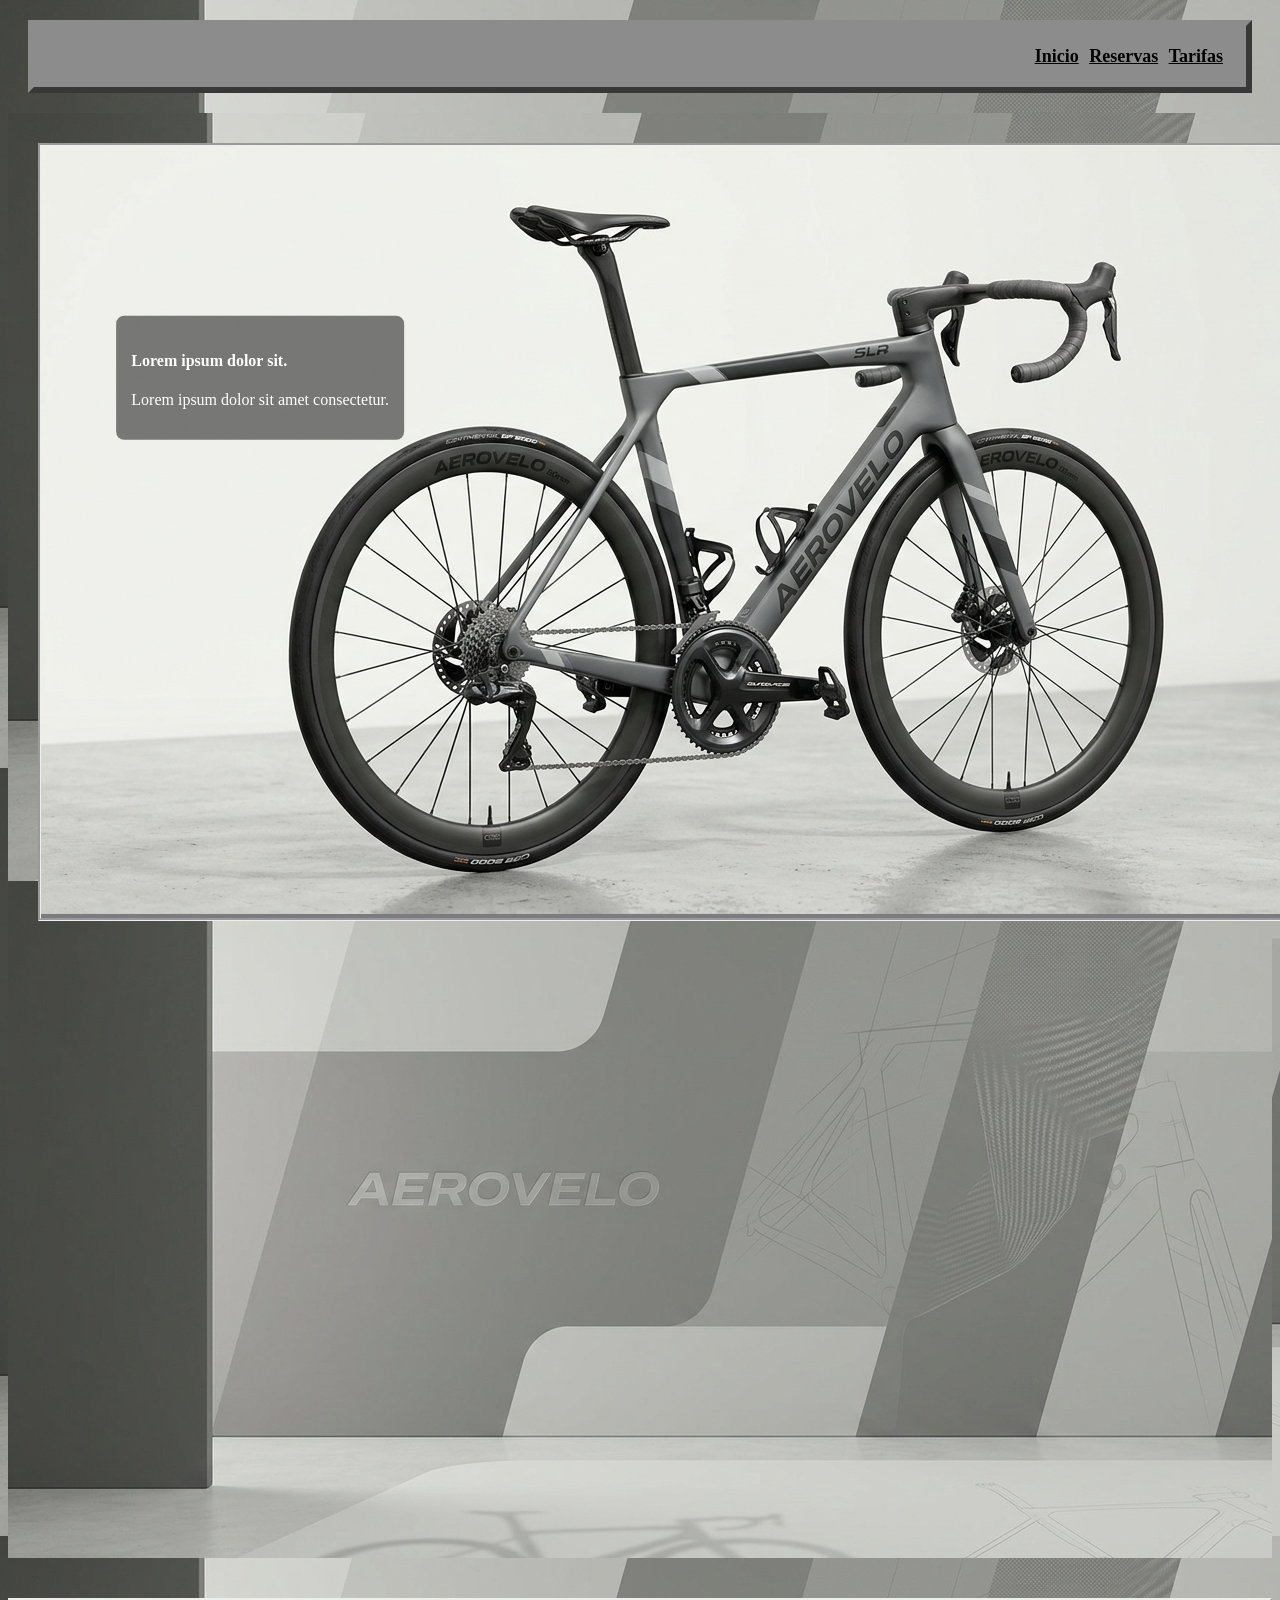
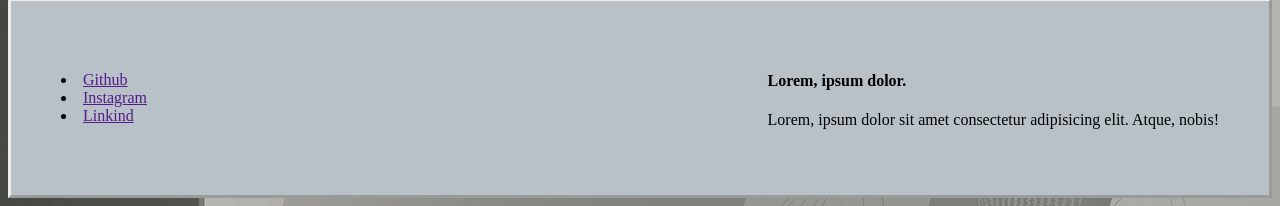
==== index.html @ 12a3a952 "initial commit" ====
<!DOCTYPE html>
<html lang="en">
<head>
    <meta charset="UTF-8">
    <meta name="viewport" content="width=device-width, initial-scale=1.0">
    <title>Rueda Libre </title>
    <link rel="stylesheet" href="./style/style.css">
</head>
<body>
    <nav>
        <a href="" class="navbar">Inicio</a>
        <a href="" class="navbar">Reservas</a>
        <a href="" class="navbar">Tarifas</a>
    </nav>

    <main class="container">

        <section class="contenido">
            <div class="container-img">
            <img src="./img/img-bike.jpeg" alt="">
            <div class="img-relative">
                <h4>Lorem ipsum dolor sit.</h4>
                <p>Lorem ipsum dolor sit amet consectetur.</p>
            </div>
            </div>
            
            
            
        </section>
        <aside class="sidebar">
            <h2>Lorem, ipsum dolor.</h2>
            <p>Lorem ipsum dolor sit amet consectetur adipisicing elit. Voluptate dolore nesciunt ea doloribus consectetur praesentium quasi, temporibus cum laudantium illo iusto qui sunt harum alias, facere ex debitis, voluptatibus rerum labore sit! Eaque iste nobis, reiciendis esse consectetur similique dolore placeat praesentium optio. Earum labore ipsa, hic excepturi facere quam ex voluptatibus eos corporis accusamus temporibus voluptas voluptates mollitia quisquam exercitationem itaque quaerat cum reiciendis. Eos velit provident perferendis reiciendis nostrum dolore ex magni eum quos eligendi, dolorum rem! Reprehenderit nobis natus iusto provident placeat deleniti autem, ducimus molestias rerum asperiores quia sequi, quis nam, aut consectetur fugit?.</p>
        </aside>

    </main>


    <footer class="mi-footer">
       <div class="footer-cont1">
         <li>
            <a href="">Github</a>
        
        </li>
        <li>
            <a href="">Instagram</a>
        </li>
        <li>
            <a href="">Linkind</a>
        </li>
       </div>
        <div class="footer-cont">
            <h4>
            Lorem, ipsum dolor.
            </h4>
            <p>Lorem, ipsum dolor sit amet consectetur adipisicing elit. Atque, nobis!</p>
        </div>
        
    </footer>


    
</body>
</html>
---- style/style.css ----
.container{

    background-image: url('/img/background-img.jpeg');
    display: flex;
    justify-content: space-between;
    align-items: flex-start;
    gap: 20px;
    padding: 30px;
    width: 100%;
    height: auto;
    box-sizing: border-box;
    

}

.contenido{
    flex: 3;
    background-color: #7D7B82;
    padding: 0;
    border-style: groove;
    
}
.sidebar {
    flex: 1;
    background-color: rgba(0, 0, 0, 0.5);
    padding: 30px;
    color: #FFFFFF;
}

nav{
    background-color: #8C8C8C;
    padding: 20px;
    margin: 20px;
    text-align: right;
    border-style: groove;
    border: 6px outset #8C8C8C;
    font-size: large;
    font-weight: bold;
}
.navbar {
    margin: auto;
    color: black;
    border-radius: solid black;
    padding: 3px;
}
.container-img{
    padding: auto;
    width: 90%;
    height: auto;
    position: relative;
    display: inline-block;
    text-align: left;
    color: white; 

    
}



.img-relative {
  position: absolute;
  top: 30%;
  right: 60%;
  transform: translate(-50%, -50%);
  background-color: rgba(0, 0, 0, 0.5); /* Fondo semitransparente opcional */
  padding: 15px;
  border-radius: 8px;
}

body{
    background-image: url('/img/background-img.jpeg');
}
footer{
    border: 3px outset;
    background-color: rgb(184, 193, 200);
    margin-top: 40px;
    padding: 50px;
}

.mi-footer{
    display: flex;
    justify-content: space-between;
    align-items: center;
    padding: 50px;
}
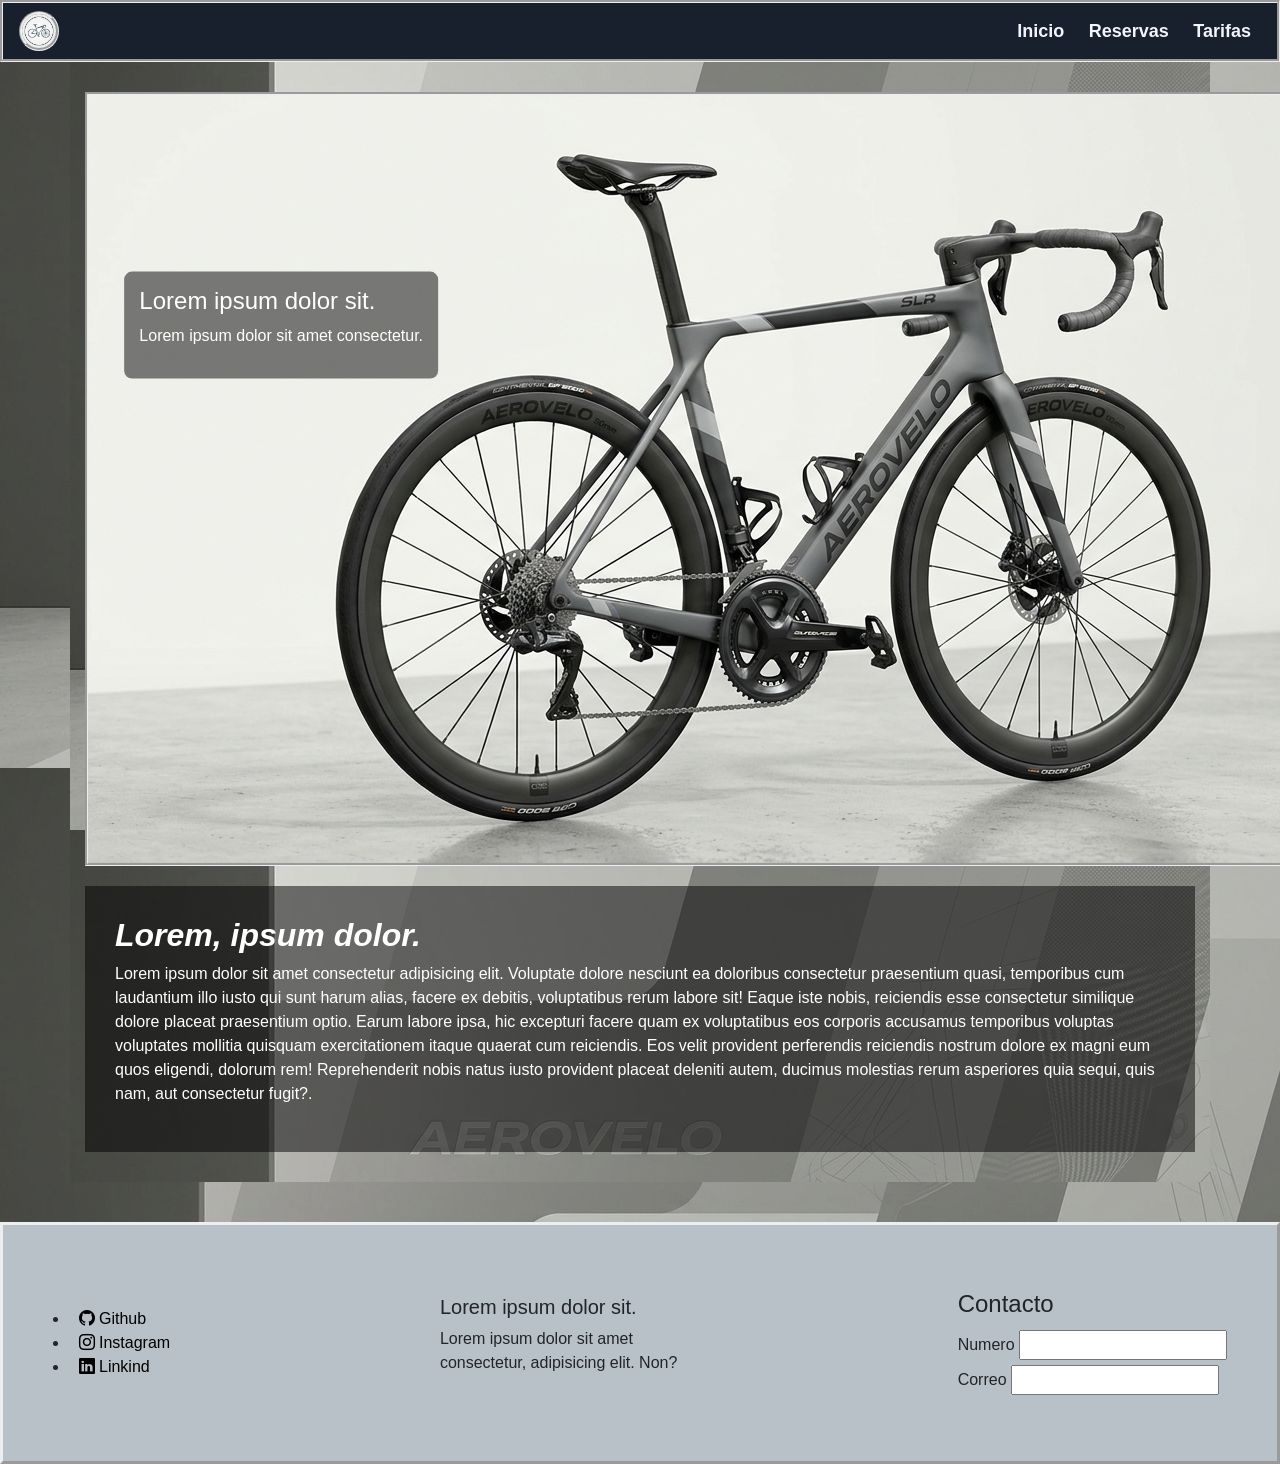
==== commit 2da4de32: "Cambios css, img, page" ====
--- a/index.html
+++ b/index.html
@@ -5,12 +5,20 @@
     <meta name="viewport" content="width=device-width, initial-scale=1.0">
     <title>Rueda Libre </title>
     <link rel="stylesheet" href="./style/style.css">
+    <link rel="icon" type="icon-img" href="./img/icon-img.jpeg">
+    <link rel="stylesheet" href="https://cdn.jsdelivr.net/npm/bootstrap-icons@1.5.0/font/bootstrap-icons.css">
+    <link rel="stylesheet" href="https://cdn.jsdelivr.net/npm/bootstrap@4.0.0/dist/css/bootstrap.min.css" integrity="sha384-Gn5384xqQ1aoWXA+058RXPxPg6fy4IWvTNh0E263XmFcJlSAwiGgFAW/dAiS6JXm" crossorigin="anonymous">
+
 </head>
 <body>
-    <nav>
-        <a href="" class="navbar">Inicio</a>
-        <a href="" class="navbar">Reservas</a>
-        <a href="" class="navbar">Tarifas</a>
+    <nav class="navbar">
+        <div class="enlaces">
+            <a href="">Inicio</a>
+            <a href="page/reservas.html" >Reservas</a>
+            <a href="">Tarifas</a>
+        </div>
+        
+        <img src="./img/icon-img.jpeg" alt="" class="logs" >
     </nav>
 
     <main class="container">
@@ -38,22 +46,41 @@
     <footer class="mi-footer">
        <div class="footer-cont1">
          <li>
-            <a href="">Github</a>
+            <a  href="" style="color: black; text-decoration: none;" >
+                <i class="bi bi-github" style="padding: 4px;"></i>Github
+            </a>
         
         </li>
         <li>
-            <a href="">Instagram</a>
+            <a href="" style="color: black; text-decoration: none;">
+                <i class="bi bi-instagram" style="padding: 4px;"></i>Instagram</a>
         </li>
         <li>
-            <a href="">Linkind</a>
+            <a href="" style="color: black; text-decoration: none;">
+                <i class="bi bi-linkedin" style="padding: 4px;"></i>Linkind
+            </a>
         </li>
        </div>
+       <div class="card-body " style="max-width: 18rem;">
+        <h5>Lorem ipsum dolor sit.</h5>
+        <p>Lorem ipsum dolor sit amet consectetur, adipisicing elit. Non?</p>
+       </div>
         <div class="footer-cont">
-            <h4>
-            Lorem, ipsum dolor.
-            </h4>
-            <p>Lorem, ipsum dolor sit amet consectetur adipisicing elit. Atque, nobis!</p>
-        </div>
+            <div >
+                <form action="">
+            
+                <fieldset>
+                    <legend>Contacto</legend>
+                    <label for="name">Numero</label>
+                    <input id="name" type="text"> <br>
+
+                    <label for="email">Correo</label>
+                    <input id="email" type="email">
+                    
+                </fieldset>
+            </form>
+            </div>
+            
         
     </footer>
 
--- a/style/style.css
+++ b/style/style.css
@@ -2,13 +2,14 @@
 
     background-image: url('/img/background-img.jpeg');
     display: flex;
-    justify-content: space-between;
+    justify-content: left;
     align-items: flex-start;
     gap: 20px;
     padding: 30px;
     width: 100%;
     height: auto;
     box-sizing: border-box;
+    flex-wrap: wrap;
     
 
 }
@@ -18,6 +19,8 @@
     background-color: #7D7B82;
     padding: 0;
     border-style: groove;
+    display: flex;
+    
     
 }
 .sidebar {
@@ -26,23 +29,42 @@
     padding: 30px;
     color: #FFFFFF;
 }
+.sidebar h2{
+    font-weight: bold;
+    font-style: italic;
+}
+.logs {
+    width: 40px;
+    height: auto;
+    border-radius: 50%;
+    border-style: groove;
+}
 
-nav{
-    background-color: #8C8C8C;
-    padding: 20px;
-    margin: 20px;
-    text-align: right;
+.navbar {
+    justify-content: space-between;
+    display: flex;
+    padding: 20px 40px;
+    align-items: center;
     border-style: groove;
-    border: 6px outset #8C8C8C;
+    flex-direction: row-reverse;
+    background-color: rgb(24 32 45);
+    
+    
+}
+
+.enlaces a {
     font-size: large;
     font-weight: bold;
+    text-decoration: none;  
+    color: #F1F5F9;
+    padding: 10px;
+
 }
-.navbar {
-    margin: auto;
-    color: black;
-    border-radius: solid black;
-    padding: 3px;
+
+.enlaces a:hover{
+    color: #60A5FA;
 }
+
 .container-img{
     padding: auto;
     width: 90%;
@@ -62,7 +84,7 @@
   top: 30%;
   right: 60%;
   transform: translate(-50%, -50%);
-  background-color: rgba(0, 0, 0, 0.5); /* Fondo semitransparente opcional */
+  background-color: rgba(0, 0, 0, 0.5); 
   padding: 15px;
   border-radius: 8px;
 }
@@ -82,4 +104,10 @@
     justify-content: space-between;
     align-items: center;
     padding: 50px;
-}+}
+
+#a-ft {
+    text-decoration: none;
+    color: black;
+}
+
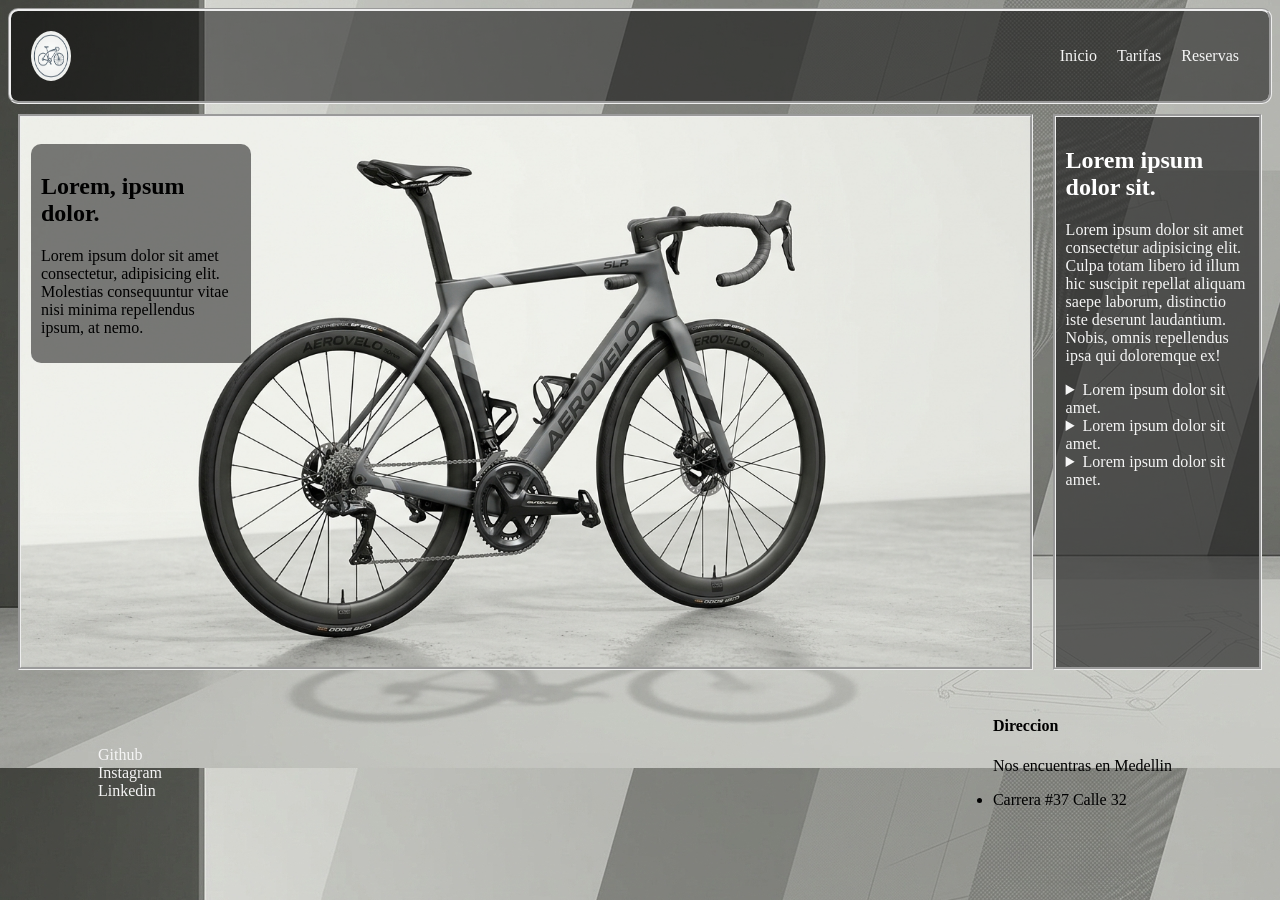
==== commit 81aea4c9: "Cambio de general" ====
--- a/index.html
+++ b/index.html
@@ -6,83 +6,67 @@
     <title>Rueda Libre </title>
     <link rel="stylesheet" href="./style/style.css">
     <link rel="icon" type="icon-img" href="./img/icon-img.jpeg">
-    <link rel="stylesheet" href="https://cdn.jsdelivr.net/npm/bootstrap-icons@1.5.0/font/bootstrap-icons.css">
-    <link rel="stylesheet" href="https://cdn.jsdelivr.net/npm/bootstrap@4.0.0/dist/css/bootstrap.min.css" integrity="sha384-Gn5384xqQ1aoWXA+058RXPxPg6fy4IWvTNh0E263XmFcJlSAwiGgFAW/dAiS6JXm" crossorigin="anonymous">
+  
 
 </head>
 <body>
-    <nav class="navbar">
-        <div class="enlaces">
-            <a href="">Inicio</a>
-            <a href="page/reservas.html" >Reservas</a>
-            <a href="">Tarifas</a>
-        </div>
-        
-        <img src="./img/icon-img.jpeg" alt="" class="logs" >
-    </nav>
 
-    <main class="container">
+    <header>
+      <nav class="navbar">
+        <img  class="img-icon-f" src="./img/icon-img.jpeg" alt="Imagen de mi icono de la pagina">
+        <ul class="nav-items">
+            <li><a href="">Inicio</a></li>
+            <li><a href="">Tarifas</a></li>
+            <li><a href="">Reservas</a></li>
+        </ul>
+      </nav>
+    </header>
 
-        <section class="contenido">
-            <div class="container-img">
-            <img src="./img/img-bike.jpeg" alt="">
-            <div class="img-relative">
-                <h4>Lorem ipsum dolor sit.</h4>
-                <p>Lorem ipsum dolor sit amet consectetur.</p>
-            </div>
+    <main>
+        <section class="container-img">
+            <img id="img-pr" src="./img/img-bike.jpeg" alt="Imagen de la presentacion de la bicicleta">
+            <div class="text-img">
+                <h2>Lorem, ipsum dolor.</h2>
+                <p>Lorem ipsum dolor sit amet consectetur, adipisicing elit. Molestias consequuntur vitae nisi minima repellendus ipsum, at nemo.</p>
+
             </div>
             
-            
-            
+
         </section>
-        <aside class="sidebar">
-            <h2>Lorem, ipsum dolor.</h2>
-            <p>Lorem ipsum dolor sit amet consectetur adipisicing elit. Voluptate dolore nesciunt ea doloribus consectetur praesentium quasi, temporibus cum laudantium illo iusto qui sunt harum alias, facere ex debitis, voluptatibus rerum labore sit! Eaque iste nobis, reiciendis esse consectetur similique dolore placeat praesentium optio. Earum labore ipsa, hic excepturi facere quam ex voluptatibus eos corporis accusamus temporibus voluptas voluptates mollitia quisquam exercitationem itaque quaerat cum reiciendis. Eos velit provident perferendis reiciendis nostrum dolore ex magni eum quos eligendi, dolorum rem! Reprehenderit nobis natus iusto provident placeat deleniti autem, ducimus molestias rerum asperiores quia sequi, quis nam, aut consectetur fugit?.</p>
+        <aside>
+            <h2>Lorem ipsum dolor sit.</h2>
+            <p>Lorem ipsum dolor sit amet consectetur adipisicing elit. Culpa totam libero id illum hic suscipit repellat aliquam saepe laborum, distinctio iste deserunt laudantium. Nobis, omnis repellendus ipsa qui doloremque ex!</p>
+            <details>
+                <summary>Lorem ipsum dolor sit amet.</summary>
+                <p>Lorem ipsum dolor sit amet consectetur adipisicing elit. Tempore, quam?</p>
+            </details>
+            <details>
+                <summary>Lorem ipsum dolor sit amet.</summary>
+                <p>Lorem ipsum dolor sit amet consectetur adipisicing elit. Tempore, quam?</p>
+            </details>
+            <details>
+                <summary>Lorem ipsum dolor sit amet.</summary>
+                <p>Lorem ipsum dolor sit amet consectetur adipisicing elit. Tempore, quam?</p>
+            </details>
+
         </aside>
 
     </main>
+    <footer>
+        <ul class="redes-ul">
+            <li>
+                <a  href="">Github</a>
+                <a href="">Instagram</a>
+                <a href="">Linkedin</a>
+            </li>
+        </ul>
+        <ul class="direction-ul">
+            <h4>Direccion</h4>
+            <p>Nos encuentras en Medellin</p>
+            <li>Carrera #37 Calle 32</li>
+        </ul>
+    </footer>
 
-
-    <footer class="mi-footer">
-       <div class="footer-cont1">
-         <li>
-            <a  href="" style="color: black; text-decoration: none;" >
-                <i class="bi bi-github" style="padding: 4px;"></i>Github
-            </a>
-        
-        </li>
-        <li>
-            <a href="" style="color: black; text-decoration: none;">
-                <i class="bi bi-instagram" style="padding: 4px;"></i>Instagram</a>
-        </li>
-        <li>
-            <a href="" style="color: black; text-decoration: none;">
-                <i class="bi bi-linkedin" style="padding: 4px;"></i>Linkind
-            </a>
-        </li>
-       </div>
-       <div class="card-body " style="max-width: 18rem;">
-        <h5>Lorem ipsum dolor sit.</h5>
-        <p>Lorem ipsum dolor sit amet consectetur, adipisicing elit. Non?</p>
-       </div>
-        <div class="footer-cont">
-            <div >
-                <form action="">
-            
-                <fieldset>
-                    <legend>Contacto</legend>
-                    <label for="name">Numero</label>
-                    <input id="name" type="text"> <br>
-
-                    <label for="email">Correo</label>
-                    <input id="email" type="email">
-                    
-                </fieldset>
-            </form>
-            </div>
-            
-        
-    </footer>
 
 
     
--- a/style/style.css
+++ b/style/style.css
@@ -1,113 +1,113 @@
-.container{
+body {
+    background-image: url('../img/background-img.jpeg');
 
-    background-image: url('/img/background-img.jpeg');
+}
+
+.navbar {
     display: flex;
-    justify-content: left;
-    align-items: flex-start;
-    gap: 20px;
-    padding: 30px;
+    border-style: groove;
+    justify-content: space-between;
+    border-radius: 10px;
+    background-color: rgba(0, 0, 0, 0.5);
+
+}
+.img-icon-f {
+    width: 40px;
+    height: auto;
+    border-radius: 50%;
+    padding: 20px;
+    
+
+}
+.nav-items {
+    display: flex;
+    padding: 20px;
+    list-style-type: none;
+    
+
+    
+}
+.nav-items a {
+    justify-content: center;
+    padding: 10px;
+    text-decoration: none;
+    color:#F5F5F5;
+
+    
+}
+.nav-items a:hover {
+    color: blue;
+}
+#img-pr {
     width: 100%;
     height: auto;
-    box-sizing: border-box;
-    flex-wrap: wrap;
+    height: auto;
+    display: block;
+}
+
+.container-img{
+    border-style: groove;
+    position: relative;
+    display: inline-grid;
+    margin: 10px;
+    
+}
+.text-img {
+
+    position: absolute;
+    top: 3%;
+    width: 200px;
+    height: auto;
+    padding: 10px;
+    background-color: rgba(0, 0, 0, 0.5);
+    border-radius: 10px;
+    margin: 10px;
+
+
+
+
+}
+main{
+    display: flex;
+    flex-direction: row;
+    justify-content: space-between;
+    
+}
+main aside{
+    width: 20vw;
+    background-color: rgba(30, 30, 30, 0.65);
+    margin: 10px;
+    border-style: groove;
+    padding: 10px;
+    color: #F5F5F5;
+}
+aside h2 {
+    color: #FFFFFF;
+}
+aside details :hover{
+    color: grey;
+
+}
+footer {
+    display: flex;
+    justify-content: space-between;
+}
+
+.direction-ul{
+    padding-right: 100px;
     
 
 }
 
-.contenido{
-    flex: 3;
-    background-color: #7D7B82;
-    padding: 0;
-    border-style: groove;
+.redes-ul li a {
+    color: #F5F5F5;
+    flex-direction: column;
     display: flex;
+    text-decoration: none;
+}
     
     
-}
-.sidebar {
-    flex: 1;
-    background-color: rgba(0, 0, 0, 0.5);
-    padding: 30px;
-    color: #FFFFFF;
-}
-.sidebar h2{
-    font-weight: bold;
-    font-style: italic;
-}
-.logs {
-    width: 40px;
-    height: auto;
-    border-radius: 50%;
-    border-style: groove;
-}
-
-.navbar {
-    justify-content: space-between;
-    display: flex;
-    padding: 20px 40px;
-    align-items: center;
-    border-style: groove;
-    flex-direction: row-reverse;
-    background-color: rgb(24 32 45);
-    
-    
-}
-
-.enlaces a {
-    font-size: large;
-    font-weight: bold;
-    text-decoration: none;  
-    color: #F1F5F9;
-    padding: 10px;
-
-}
-
-.enlaces a:hover{
-    color: #60A5FA;
-}
-
-.container-img{
-    padding: auto;
-    width: 90%;
-    height: auto;
-    position: relative;
-    display: inline-block;
-    text-align: left;
-    color: white; 
-
-    
-}
-
-
-
-.img-relative {
-  position: absolute;
-  top: 30%;
-  right: 60%;
-  transform: translate(-50%, -50%);
-  background-color: rgba(0, 0, 0, 0.5); 
-  padding: 15px;
-  border-radius: 8px;
-}
-
-body{
-    background-image: url('/img/background-img.jpeg');
-}
-footer{
-    border: 3px outset;
-    background-color: rgb(184, 193, 200);
-    margin-top: 40px;
+.redes-ul li {
+    list-style-type: none;
     padding: 50px;
-}
-
-.mi-footer{
-    display: flex;
-    justify-content: space-between;
-    align-items: center;
-    padding: 50px;
-}
-
-#a-ft {
-    text-decoration: none;
-    color: black;
-}
-
+}
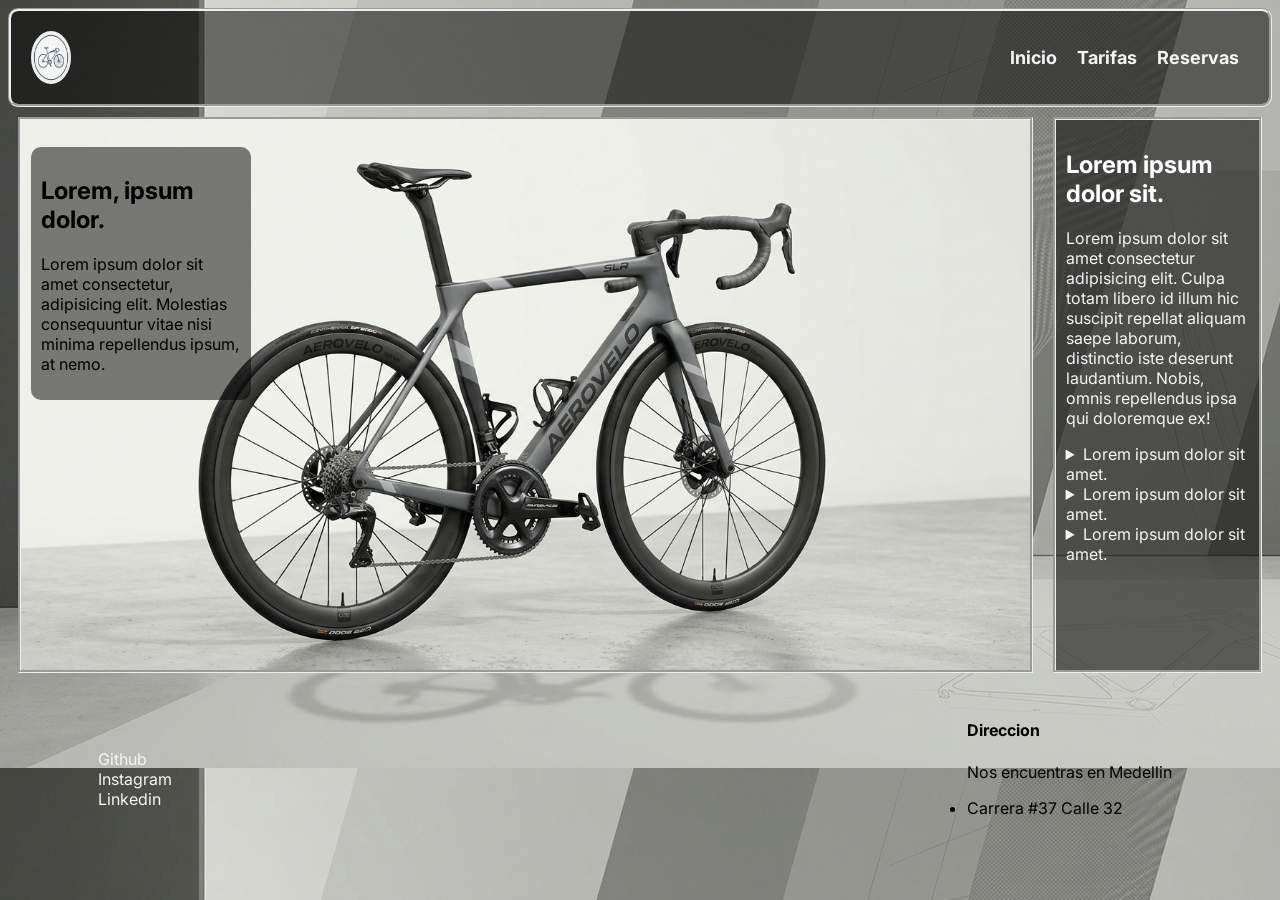
==== commit 01b1a644: "empezando pagina reservas" ====
--- a/index.html
+++ b/index.html
@@ -6,6 +6,10 @@
     <title>Rueda Libre </title>
     <link rel="stylesheet" href="./style/style.css">
     <link rel="icon" type="icon-img" href="./img/icon-img.jpeg">
+    <link rel="preconnect" href="https://fonts.googleapis.com">
+    <link rel="preconnect" href="https://fonts.gstatic.com" crossorigin>
+    <link href="https://fonts.googleapis.com/css2?family=Inter:wght@400;500;600;700;800&family=Roboto+Mono:wght@400;500&display=swap" rel="stylesheet">
+    <link rel="stylesheet" href="https://cdnjs.cloudflare.com/ajax/libs/font-awesome/6.7.2/css/all.min.css">
   
 
 </head>
@@ -16,8 +20,8 @@
         <img  class="img-icon-f" src="./img/icon-img.jpeg" alt="Imagen de mi icono de la pagina">
         <ul class="nav-items">
             <li><a href="">Inicio</a></li>
-            <li><a href="">Tarifas</a></li>
-            <li><a href="">Reservas</a></li>
+            <li><a href="./page/tarifas.html">Tarifas</a></li>
+            <li><a href="./page/reservas.html">Reservas</a></li>
         </ul>
       </nav>
     </header>
--- a/style/style.css
+++ b/style/style.css
@@ -1,5 +1,8 @@
 body {
     background-image: url('../img/background-img.jpeg');
+    font-family: 'Inter', sans-serif;
+    
+
 
 }
 
@@ -32,6 +35,9 @@
     padding: 10px;
     text-decoration: none;
     color:#F5F5F5;
+    font-family: 'Inter', sans-serif;
+    font-size: large;
+    font-weight: bold;
 
     
 }
@@ -40,7 +46,6 @@
 }
 #img-pr {
     width: 100%;
-    height: auto;
     height: auto;
     display: block;
 }
@@ -110,4 +115,142 @@
 .redes-ul li {
     list-style-type: none;
     padding: 50px;
+}
+table {
+    border: 3px solid black;
+    border-collapse: collapse;
+    letter-spacing: 1px;
+    margin: 30px;
+    text-align: center;
+    width: 100%;
+    height:100%;
+    background:#585557;
+}
+th,
+td {
+    border: 2px solid black;
+    color: #C4DFED;
+    padding: 10px;
+    padding-top: 20px;
+   
+   
+}
+.button-table {
+    padding: 8px;
+    margin: 15px;
+   margin-left: 40px;
+   margin-top: 40px;
+   background-color: blue;
+   color: #F5F5F5;
+}
+
+.table-st{
+
+    display: flex;
+    height: 40;
+    width: 100vh;
+    align-self: center;
+    background: radial-gradient(circle, #232526 0%, #414345 100%);
+
+
+
+    
+    
+
+}
+.img-tarifas {
+    width: 70vh;
+    height: auto;
+    aspect-ratio:1408 / 768;
+    margin: 40px;
+    border-style: groove;
+   
+}
+.presentacion-tarifas {
+    background-color: rgba(0, 0, 0, 0.5);
+    margin: 40px;
+    display: flex;
+    flex-direction: row-reverse;
+    justify-content: space-between;
+
+}
+#main-tarifas {
+    display: flex;
+    flex-direction: column;
+}
+.content-tarifas-img {
+    margin: 40px;
+    background-color: rgba(30, 30, 30, 0.65);
+    color: #F5F5F5;
+    padding: 20px;
+}
+.content-tarifas-img h1{
+    color: #FFFFFF;
+
+    
+    
+
+}
+tbody{
+    margin-top: 10px;
+}
+
+.fecha-sede {
+    margin: 20px;
+    background-color: antiquewhite;
+    display: flex;
+    flex-wrap: wrap;
+    padding: 30px;
+    flex-direction: column;
+    width: 70vh;
+    margin-left: 20vh;
+
+
+
+
+}
+#sede {
+    margin: 20px;
+    width: 300px;
+    height: 30px;
+}
+.date-inicio  {
+    margin: 60px;
+    width: 200px;
+    padding: 40px;
+    
+}
+.date-fin {
+    margin: 40px;
+}
+
+.bicicleta-elejir {
+    background-color: antiquewhite;
+    margin: 40px;
+    width: 400px;
+    height: auto;
+    border: 3px solid black;
+    
+    
+}
+.bicicleta-elejir span {
+    padding: 10px;
+}
+.bici-article {
+    margin-left: 30px;
+    padding: 10px;
+}
+#main-reservas {
+    flex-direction: column;
+    justify-content: space-between;
+
+}
+.datos-user {
+    background-color: antiquewhite;
+    padding: 30px;
+    width: 50vh;
+}
+.datos-user {
+    padding: 40px;
+    margin: 20px;
 }
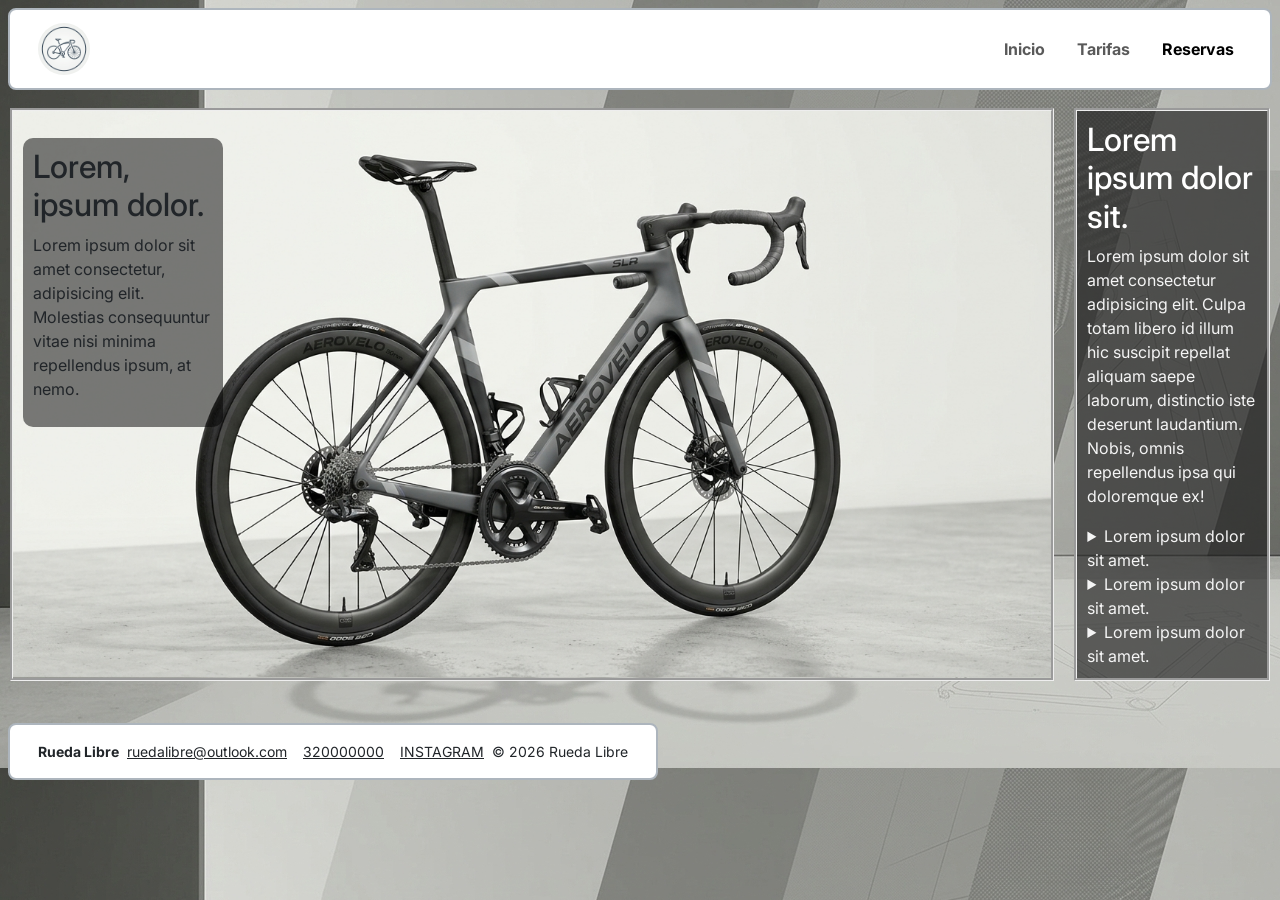
==== commit 5e052c4b: "Rueda libre 1.5, Implementacion de bootstrap" ====
--- a/index.html
+++ b/index.html
@@ -4,6 +4,7 @@
     <meta charset="UTF-8">
     <meta name="viewport" content="width=device-width, initial-scale=1.0">
     <title>Rueda Libre </title>
+    <link href="https://cdn.jsdelivr.net/npm/bootstrap@5.3.3/dist/css/bootstrap.min.css" rel="stylesheet">
     <link rel="stylesheet" href="./style/style.css">
     <link rel="icon" type="icon-img" href="./img/icon-img.jpeg">
     <link rel="preconnect" href="https://fonts.googleapis.com">
@@ -15,15 +16,37 @@
 </head>
 <body>
 
-    <header>
-      <nav class="navbar">
-        <img  class="img-icon-f" src="./img/icon-img.jpeg" alt="Imagen de mi icono de la pagina">
-        <ul class="nav-items">
-            <li><a href="">Inicio</a></li>
-            <li><a href="./page/tarifas.html">Tarifas</a></li>
-            <li><a href="./page/reservas.html">Reservas</a></li>
+    <header class="p-2">
+    <nav class="navbar navbar-expand-md bg-white border border-2 border-dark-subtle rounded-3 px-3">
+    <div class="container-fluid">
+
+      <a class="navbar-brand" href="../index.html">
+        <img src="../img/icon-img.jpeg" alt="Logo de la página"
+             width="52" height="52" class="rounded-circle object-fit-cover">
+      </a>
+
+      <button class="navbar-toggler" type="button"
+              data-bs-toggle="collapse" data-bs-target="#menu"
+              aria-controls="menu" aria-expanded="false" aria-label="Abrir menú">
+        <span class="navbar-toggler-icon"></span>
+      </button>
+
+      <div class="collapse navbar-collapse" id="menu">
+        <ul class="navbar-nav ms-auto gap-md-3">
+          <li class="nav-item">
+            <a class="nav-link fw-bold" href="./index.html">Inicio</a>
+          </li>
+          <li class="nav-item">
+            <a class="nav-link fw-bold" href="./page/tarifas.html">Tarifas</a>
+          </li>
+          <li class="nav-item">
+            <a class="nav-link fw-bold active" aria-current="page" href="./page/reservas.html">Reservas</a>
+          </li>
         </ul>
-      </nav>
+      </div>
+
+    </div>
+    </nav>
     </header>
 
     <main>
@@ -56,20 +79,23 @@
         </aside>
 
     </main>
-    <footer>
-        <ul class="redes-ul">
-            <li>
-                <a  href="">Github</a>
-                <a href="">Instagram</a>
-                <a href="">Linkedin</a>
-            </li>
-        </ul>
-        <ul class="direction-ul">
-            <h4>Direccion</h4>
-            <p>Nos encuentras en Medellin</p>
-            <li>Carrera #37 Calle 32</li>
-        </ul>
-    </footer>
+    <footer class="p-2 mt-4">
+  <div class="bg-white text-dark border border-2 border-dark-subtle rounded-3 px-3 py-3">
+    <div class="container-fluid d-flex flex-column flex-md-row justify-content-between align-items-center gap-2 small">
+
+      <span class="fw-bold">Rueda Libre</span>
+
+      <ul class="list-unstyled d-flex flex-wrap justify-content-center gap-3 mb-0">
+        <li><a class="link-dark" href="mailto:correo@ejemplo.com">ruedalibre@outlook.com</a></li>
+        <li><a class="link-dark" href="tel:+570000000000">320000000</a></li>
+        <li><a class="link-dark" href="#">INSTAGRAM</a></li>
+      </ul>
+
+      <span>© 2026 Rueda Libre </span>
+
+    </div>
+  </div>
+</footer>
 
 
 
--- a/style/style.css
+++ b/style/style.css
@@ -14,7 +14,7 @@
     background-color: rgba(0, 0, 0, 0.5);
 
 }
-.img-icon-f {
+#img {
     width: 40px;
     height: auto;
     border-radius: 50%;
@@ -124,12 +124,12 @@
     text-align: center;
     width: 100%;
     height:100%;
-    background:#585557;
+    background: #fff;
 }
 th,
 td {
     border: 2px solid black;
-    color: #C4DFED;
+    color: black;
     padding: 10px;
     padding-top: 20px;
    
@@ -195,62 +195,10 @@
     margin-top: 10px;
 }
 
-.fecha-sede {
-    margin: 20px;
-    background-color: antiquewhite;
-    display: flex;
-    flex-wrap: wrap;
-    padding: 30px;
-    flex-direction: column;
-    width: 70vh;
-    margin-left: 20vh;
-
-
-
-
-}
-#sede {
-    margin: 20px;
-    width: 300px;
-    height: 30px;
-}
-.date-inicio  {
-    margin: 60px;
-    width: 200px;
-    padding: 40px;
-    
-}
-.date-fin {
-    margin: 40px;
-}
-
-.bicicleta-elejir {
-    background-color: antiquewhite;
-    margin: 40px;
-    width: 400px;
-    height: auto;
-    border: 3px solid black;
-    
-    
-}
-.bicicleta-elejir span {
-    padding: 10px;
-}
-.bici-article {
-    margin-left: 30px;
-    padding: 10px;
-}
-#main-reservas {
-    flex-direction: column;
-    justify-content: space-between;
-
-}
-.datos-user {
-    background-color: antiquewhite;
-    padding: 30px;
-    width: 50vh;
-}
-.datos-user {
-    padding: 40px;
-    margin: 20px;
-}+
+#contenedor-form {
+    display: flex;
+    justify-content: space-between;
+    margin-top: 20px;
+}
+
